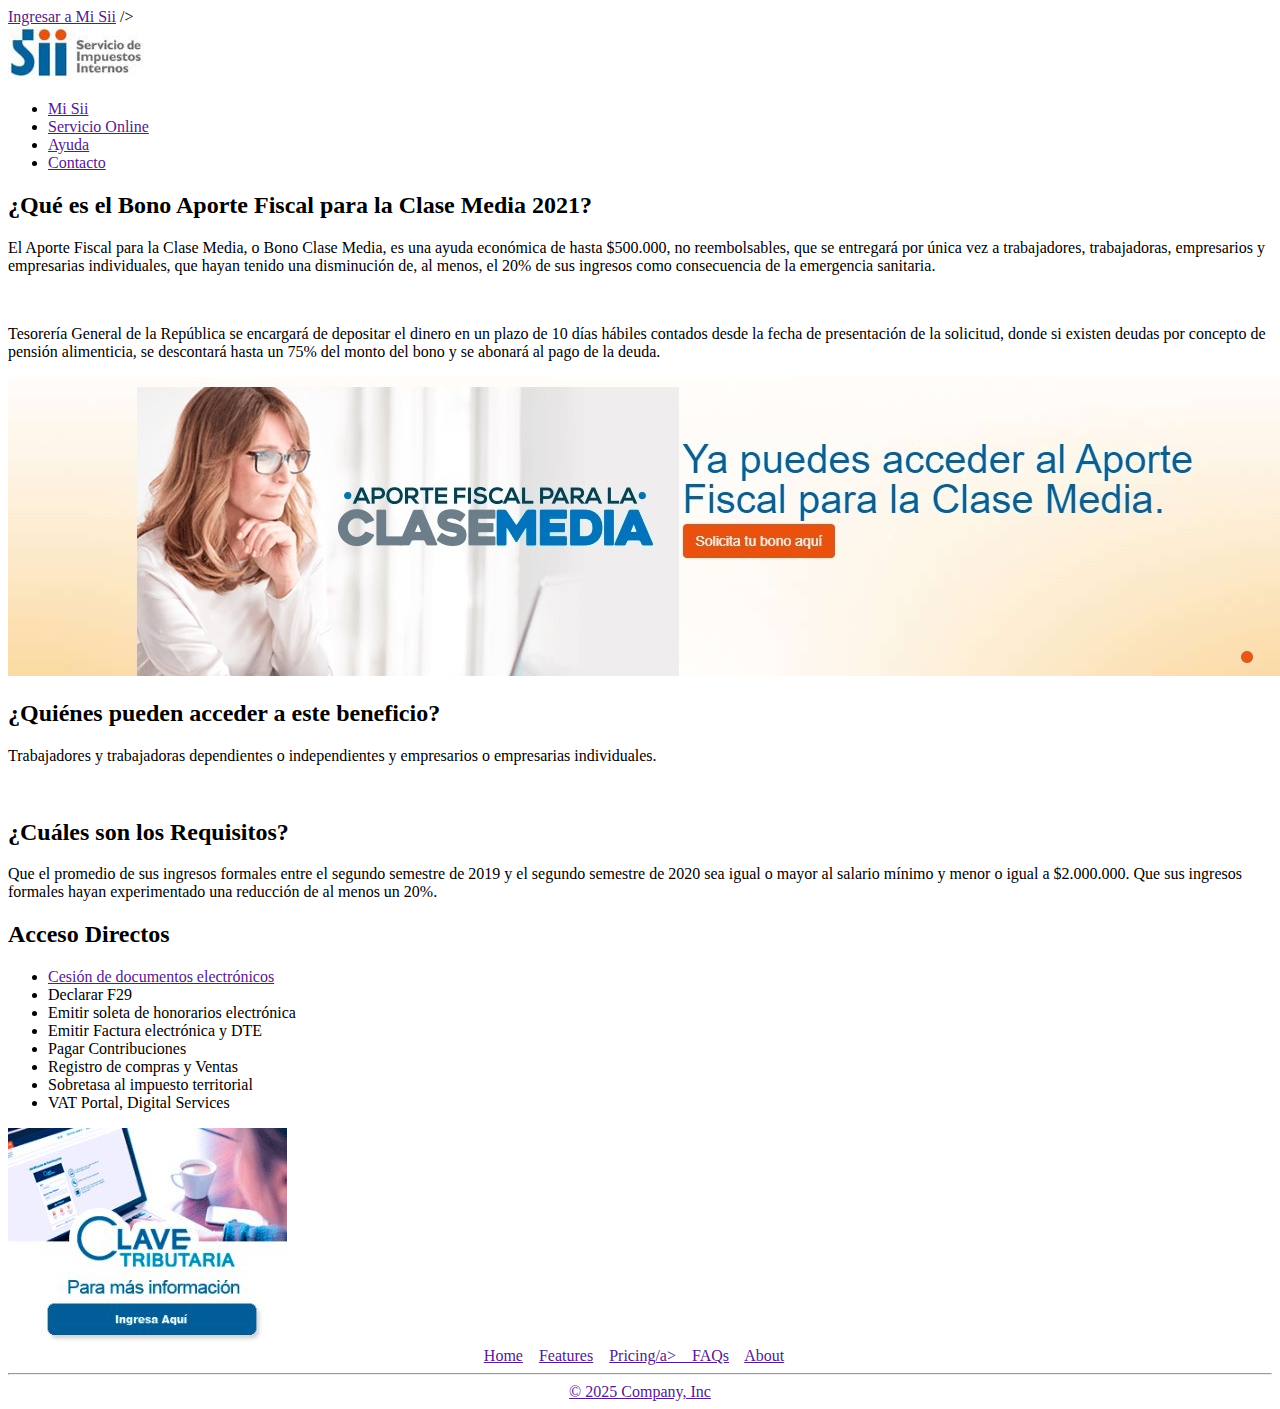
==== index.html @ a4df59ec "Estructura Inicial del proyecto" ====
<!DOCTYPE html>
<html lang="en">
<head>
    <meta charset="UTF-8">
    <meta name="viewport" content="width=device-width, initial-scale=1.0">
    <title>Index</title>
    <link href="CSS/estilos.css" rel="stylesheet" type="text/css" />
</head>
<body>

    <header>
        <a href="">Ingresar a Mi Sii</a> />
    </header>

    <nav>
        <img src="imagenes/logo.JPG" alt="No Encontrado"/>
        <ul>
            <li><a href="">Mi Sii</a></li>
            <li><a href="">Servicio Online</a></li>
            <li><a href="">Ayuda</a></li>
            <li><a href="">Contacto</a></li>
        </ul>
    </nav>

    <div id="cajaTexto1">
        <h2>¿Qué es el Bono Aporte Fiscal para la Clase Media 2021?</h2>
        <p>
            El Aporte Fiscal para la Clase Media, o Bono Clase Media, es una ayuda económica de hasta $500.000, no reembolsables, que se entregará por única vez a trabajadores, trabajadoras, empresarios y empresarias individuales, que hayan tenido una disminución de, al menos, el 20% de sus ingresos como consecuencia de la emergencia sanitaria.
        </p>
        <br/>
        <p>
            Tesorería General de la República se encargará de depositar el dinero en un plazo de 10 días hábiles contados desde la fecha de presentación de la solicitud, donde si existen deudas por concepto de pensión alimenticia, se descontará hasta un 75% del monto del bono y se abonará al pago de la deuda.
        </p>
    </div>


    <div id="contenedor1">
        <a href="formularioRecuperar.html">
            <img src="imagenes/imagenInicial.jpg" alt="No Encontrado" />
        </a>
    </div>
    

    <div id="cajaTexto2">
        <h2>¿Quiénes pueden acceder a este beneficio?</h2>
        <p>
            Trabajadores y trabajadoras dependientes o independientes y empresarios o empresarias individuales.
        </p>
        <br/>
        <h2>¿Cuáles son los Requisitos?</h2>
        <p>
            Que el promedio de sus ingresos formales entre el segundo semestre de 2019 y el segundo semestre de 2020 sea igual o mayor al salario mínimo y menor o igual a $2.000.000.
            Que sus ingresos formales hayan experimentado una reducción de al menos un 20%.
        </p>  
    </div>

    <div id="contenedor2">
        <div id="caja1">
            <h2>Acceso Directos</h2>
            <ul>
                <li><a href="">Cesión de documentos electrónicos</a></li>
                <li><a href=""></a>Declarar F29</li>
                <li><a href=""></a>Emitir soleta de honorarios electrónica</li>
                <li><a href=""></a>Emitir Factura electrónica y DTE</li>
                <li><a href=""></a>Pagar Contribuciones</li>
                <li><a href=""></a>Registro de compras y Ventas</li>
                <li><a href=""></a>Sobretasa al impuesto territorial</li>
                <li><a href=""></a>VAT Portal, Digital Services</li>
            </ul>
        </div>

        <div id="caja2">
            <a href="claveTributaria.html">
                <img src="imagenes/clave.JPG" alt="No Encontrado" />
            </a>
        </div>
    </div>


    <footer>
        <center>
            <a href="">Home</a> &nbsp;&nbsp;
            <a href="">Features</a> &nbsp;&nbsp;
            <a href="">Pricing/a> &nbsp;&nbsp;
            <a href="">FAQs</a> &nbsp;&nbsp;
            <a href="">About</a> &nbsp;&nbsp;
            <hr/>
            <a href="">&copy; 2025 Company, Inc</a>
        </center>
    </footer>
    
</body>
</html>
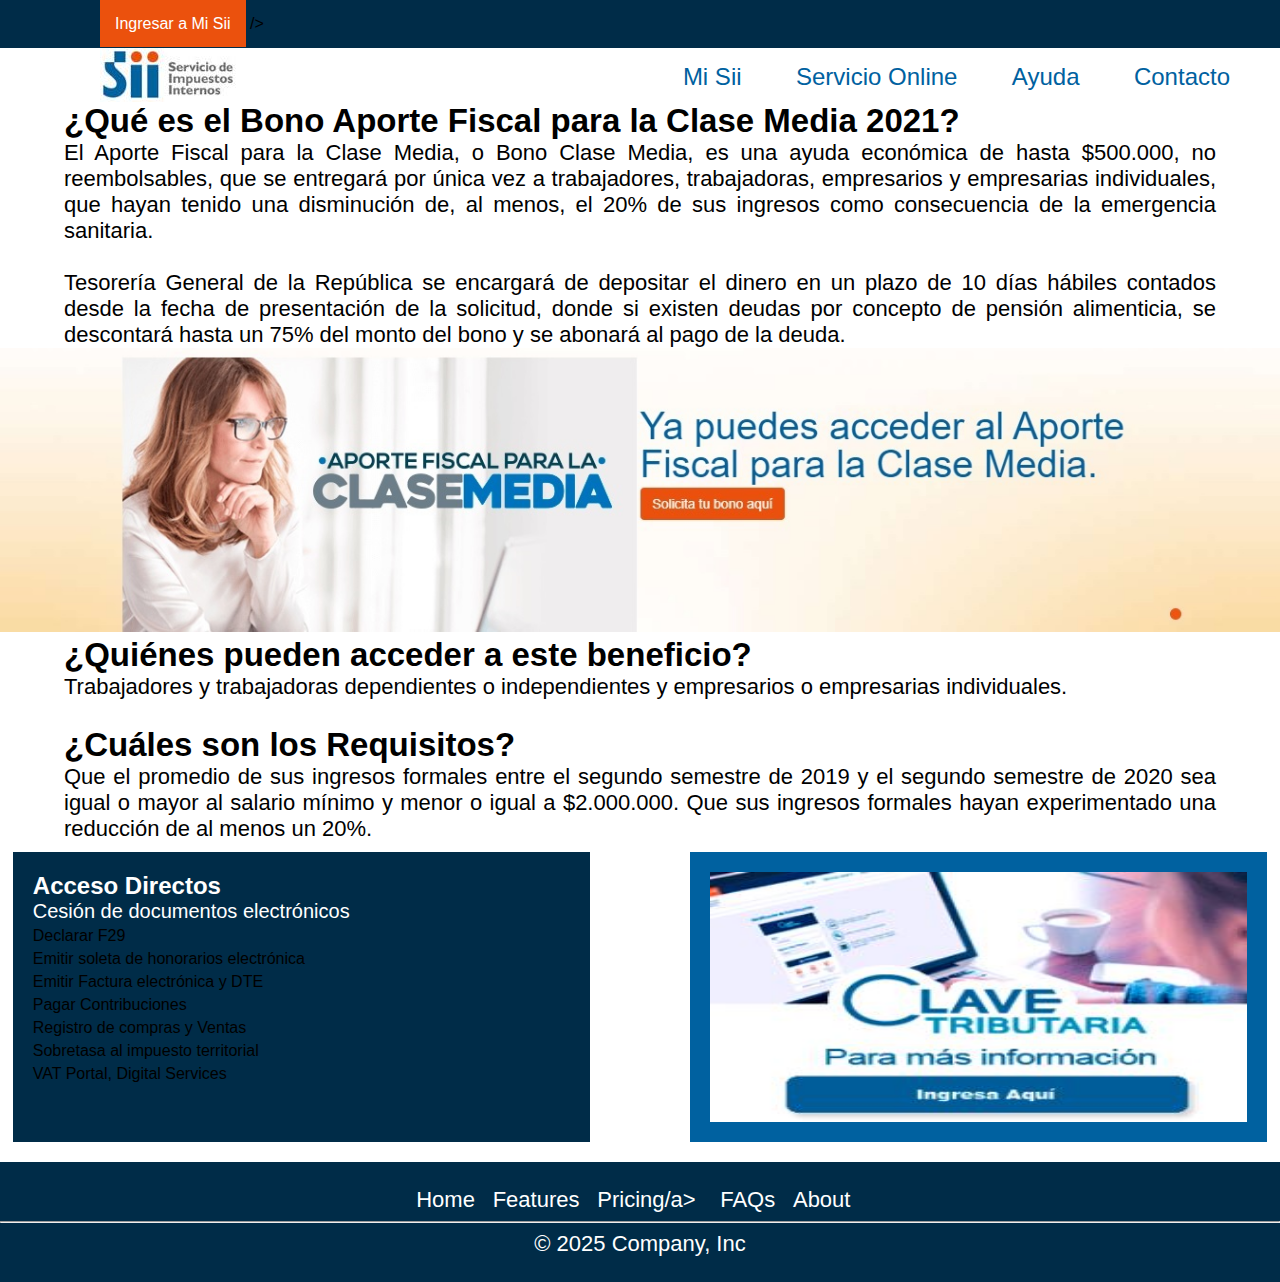
==== commit f9e76466: "Responsividad terminada" ====
--- a/index.html
+++ b/index.html
@@ -77,7 +77,7 @@
     </div>
 
 
-    <footer>
+    <footer id="footer1">
         <center>
             <a href="">Home</a> &nbsp;&nbsp;
             <a href="">Features</a> &nbsp;&nbsp;
--- a/CSS/estilos.css
+++ b/CSS/estilos.css
@@ -0,0 +1,350 @@
+html, body, header, nav, div, h1, h2, h3, ul, li, a, p{
+    margin: 0;
+    padding: 0;
+    font-family: Calibri, Arial;
+}
+
+header{
+    background-color: #002c48;
+    padding-top: 15px;
+    padding-bottom: 15px;
+    padding-left: 100px;
+}
+
+
+header a{
+    background-color: #eb510d;
+    padding: 15px;
+    color: #ffffff;
+    text-decoration: none;
+}
+
+header a:hover{
+    text-decoration: underline;
+}
+
+
+nav img{
+    padding-left: 100px;
+    float: left;
+}
+
+
+nav ul{
+    float: right;
+    padding-top: 15px;
+}
+
+
+nav ul li{
+    display: inline;
+}
+
+nav ul li a{
+    text-decoration: none;
+    color: #0061a0;
+    font-size: 24px;
+    padding-right: 50px;
+}
+
+
+nav ul li a:hover{
+    color: #eb510d;
+    text-decoration: underline;
+}
+
+
+#cajaTexto1{
+    padding-left: 5%;
+    padding-right: 5%;
+    clear: both;
+    font-size: 22px;
+    text-align: justify;
+}
+
+
+#contenedor1 img{
+    width: 100%;
+}
+
+
+#cajaTexto2{
+    padding-left: 5%;
+    padding-right: 5%;
+    clear: both;
+    font-size: 22px;
+    text-align: justify;
+}
+
+
+
+#contenedor2{
+    margin-top: 10px;
+}
+
+
+#caja1{
+    width: 42%;
+    height: 250px;
+    background-color: #002c48;
+    padding: 20px;
+    float: left;
+    margin-left: 1%;
+}
+
+#caja1 a{
+    color: #ffffff;
+    text-decoration: none;
+    font-size: 20px;
+}
+
+
+#caja1 h2{
+    color: #ffffff;
+}
+
+
+
+#caja1 ul{
+    list-style: none;
+}
+
+
+
+
+#caja1 ul li a:hover{
+    text-decoration: underline;
+}
+
+
+
+#caja2{
+    width: 42%;
+    height: 250px;
+    background-color: #0061a0;
+    padding: 20px;
+    float: right;
+    margin-right: 1%;
+}
+
+
+
+#caja2 img{
+    width: 100%;
+    height: 100%;
+}
+
+
+#footer1{
+    clear: both;
+    background-color: #002c48;
+    padding-top: 25px;
+    padding-bottom: 25px;
+    margin-top: 320px;
+}
+
+
+footer a{
+    color: #ffffff;
+    text-decoration: none;
+    font-size: 22px;
+}
+
+footer a:hover{
+    text-decoration: underline;
+}
+
+
+
+#contenedorTabla table{
+    width: 80%;
+    margin-left: auto;
+    margin-right: auto;
+}
+
+
+
+
+#cotenedorTabla h3{
+    color: #0061a0;
+    text-align: center;
+}
+
+
+#contenedorTabla table tr td{
+    background-color: #e9e9e9;
+    text-align: justify;
+    font-size: 20px;
+    padding: 10px;
+}
+
+
+
+#contenedorRecuperar{
+    clear: both;
+}
+
+
+#contenedorRecuperar table{
+    width: 50%;
+    margin-top: 70px;
+    margin-left: auto;
+    margin-right: auto;
+    border: 1px solid #000000;
+}
+
+
+
+#contenedorRecuperar table th p{
+    font-size: 30px;
+    color: #656565;
+}
+
+
+
+
+
+#contenedorRecuperar table th label{
+    font-size: 20px;
+    color: #656565;
+}
+
+
+
+
+
+
+
+#contenedorRecuperar table a{
+    color: #0061a0;
+    text-decoration: none;
+    font-weight: normal;
+    font-size: 10px;
+}
+
+
+
+
+
+.camposForm{
+    width: 100%;
+    font-size: 30px;
+    border-color: lightgray;
+    padding-top: 10px;
+    padding-bottom: 10px;
+    padding-left: 20px;
+    padding-right: 20px;
+}
+
+
+
+.espaciosCamposForm{
+    padding-top: 10px;
+    padding-left: 50px;
+    padding-right: 100px;
+}
+
+
+
+
+
+.boton{
+    font-size: 28px;
+    background-color: #0061a0;
+    color: white;
+    padding-top: 15px;
+    padding-bottom: 15px;
+    padding-left: 140px;
+    padding-right: 140px;
+}
+
+
+
+
+
+
+@media screen and (max-width:850){
+    header{
+        padding-left: 0;
+        text-align: center;
+    }
+
+    header a{
+        padding-left: 15px;
+        padding-right: 15px;
+    }
+
+    nav img{
+        display: none;
+    }
+
+    nav ul{
+        clear: both;
+        width: 100%;
+        text-align: center;
+        margin-bottom: 10px;
+    }
+
+    nav ul li a{
+        font-size: 20px;
+        padding-right: 15px;
+        padding-left: 15px;
+    }
+
+
+    h2{
+        text-align: center;
+        font-size: 28px;
+    }
+
+    #cajaTexto1{
+        font-size: 18px;
+    }
+
+
+    #cajaTexto2{
+        font-size: 18px;
+    }
+
+
+
+    #caja1{
+        clear: left;
+        width: 100%;
+        margin-right: 10px;
+    }
+
+    #caja2{
+        clear: right;
+        width: 100%;
+        height: 100%;
+        margin: 0;
+        padding: 0;
+        margin-top: 10px;
+    }
+
+    #footer1{
+        font-size: 18px;
+    }
+
+    #footer a{
+        font-size: 18px;
+    }
+
+
+    #contenedorTabla table{
+        width: 95%;
+    }
+
+
+    #contenedorTable table tr td h3{
+        font-size: 20px;
+    }
+
+
+    #contenedorTable table tr td p{
+        font-size: 18px;
+    }
+
+
+}